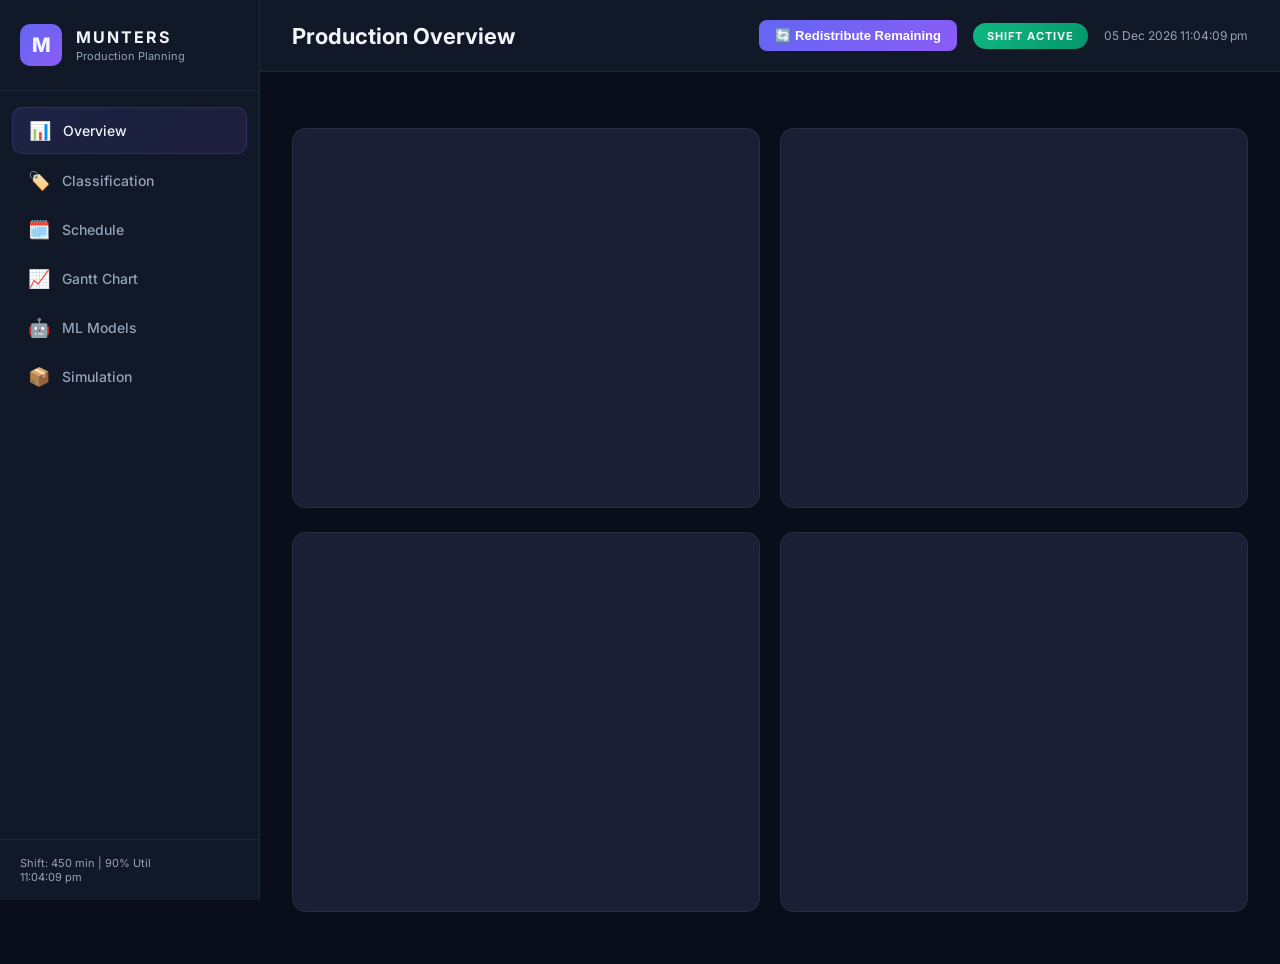
==== templates/dashboard.html @ a46a97f9 "the whole dashboard updated at once" ====
<!DOCTYPE html>
<html lang="en">
<head>
<meta charset="UTF-8">
<meta name="viewport" content="width=device-width, initial-scale=1.0">
<title>Munters Production Planning Dashboard</title>
<script src="https://cdn.plot.ly/plotly-2.27.0.min.js"></script>
<link href="https://fonts.googleapis.com/css2?family=Inter:wght@300;400;500;600;700;800&display=swap" rel="stylesheet">
<link rel="stylesheet" href="/static/css/dashboard.css">
</head>
<body>
<div class="app-container">
  <!-- Sidebar -->
  <nav class="sidebar">
    <div class="sidebar-header">
      <div class="logo">M</div>
      <div><h2>MUNTERS</h2><p class="subtitle">Production Planning</p></div>
    </div>
    <ul class="nav-links">
      <li class="active" data-section="overview"><span class="nav-icon">📊</span> Overview</li>
      <li data-section="classification"><span class="nav-icon">🏷️</span> Classification</li>
      <li data-section="schedule"><span class="nav-icon">🗓️</span> Schedule</li>
      <li data-section="gantt"><span class="nav-icon">📈</span> Gantt Chart</li>
      <li data-section="ml"><span class="nav-icon">🤖</span> ML Models</li>
      <li data-section="simulation"><span class="nav-icon">📦</span> Simulation</li>
    </ul>
    <div class="sidebar-footer"><p>Shift: 450 min | 90% Util</p><p id="current-time"></p></div>
  </nav>

  <!-- Main Content -->
  <main class="main-content">
    <header class="top-bar">
      <h1 id="page-title">Production Overview</h1>
      <div class="header-actions">
        <button id="btn-reschedule" class="action-btn" style="background: linear-gradient(135deg, var(--accent), var(--purple)); color: white; border: none; padding: 8px 16px; border-radius: 8px; font-size: 13px; font-weight: 600; cursor: pointer; transition: transform 0.2s, box-shadow 0.2s; display: flex; align-items: center; gap: 8px;">🔄 Redistribute Remaining</button>
        <span class="badge" id="shift-badge">SHIFT ACTIVE</span>
        <span class="timestamp" id="header-time"></span>
      </div>
    </header>

    <!-- SECTION: Overview -->
    <section id="section-overview" class="section active">
      <div class="kpi-grid" id="kpi-grid"></div>
      <div class="chart-row">
        <div class="chart-card" id="chart-panel-split"></div>
        <div class="chart-card" id="chart-area-dist"></div>
      </div>
      <div class="chart-row">
        <div class="chart-card" id="chart-machine-util"></div>
        <div class="chart-card" id="chart-class-counts"></div>
      </div>
    </section>

    <!-- SECTION: Classification -->
    <section id="section-classification" class="section">
      <div class="card"><h3>📋 Class Distribution Table</h3><div id="class-table-container"></div></div>
    </section>

    <!-- SECTION: Schedule -->
    <section id="section-schedule" class="section">
      <div id="schedule-container"></div>
    </section>

    <!-- SECTION: Gantt -->
    <section id="section-gantt" class="section">
      <div class="card gantt-card">
        <div class="gantt-card-header">
          <h3>📈 Production Gantt Chart</h3>
          <div class="gantt-header-actions">
            <span class="gantt-stat" id="gantt-stat-panels"></span>
            <span class="gantt-stat" id="gantt-stat-classes"></span>
          </div>
        </div>
        <div id="gantt-chart-custom"></div>
      </div>
      <div class="card gantt-controls-card">
        <div class="gantt-controls-header">
          <h3>📋 Class Actions</h3>
          <p class="gantt-controls-subtitle">Mark classes done or download Excel per class</p>
        </div>
        <div id="gantt-class-controls"></div>
      </div>
    </section>

    <!-- SECTION: ML -->
    <section id="section-ml" class="section">
      <div class="card"><h3>🤖 Model Comparison</h3><div id="ml-comparison"></div></div>
      <div class="chart-row">
        <div class="chart-card" id="ml-r2-chart"></div>
        <div class="chart-card" id="ml-error-chart"></div>
      </div>
    </section>

    <!-- SECTION: Simulation -->
    <section id="section-simulation" class="section">
      <div class="card"><h3>📦 Visual Box Simulation — Panel Size Classes</h3><p class="sim-desc">Rectangle size proportional to panel area range</p><div id="box-simulation"></div></div>
    </section>
  </main>
</div>
<script src="/static/js/dashboard.js"></script>
</body>
</html>
---- static/css/dashboard.css ----
:root {
  --bg-primary: #0a0e1a;
  --bg-secondary: #111827;
  --bg-card: #1a1f35;
  --bg-card-hover: #222845;
  --accent: #6366f1;
  --accent-glow: rgba(99,102,241,0.3);
  --green: #10b981;
  --red: #ef4444;
  --orange: #f59e0b;
  --cyan: #06b6d4;
  --purple: #8b5cf6;
  --text: #f1f5f9;
  --text-secondary: #94a3b8;
  --border: rgba(255,255,255,0.06);
  --sidebar-w: 260px;
  --radius: 14px;
}
* { margin:0; padding:0; box-sizing:border-box; }
body { font-family:'Inter',sans-serif; background:var(--bg-primary); color:var(--text); overflow-x:hidden; }
.app-container { display:flex; min-height:100vh; }

/* ── Sidebar ── */
.sidebar { width:var(--sidebar-w); background:var(--bg-secondary); border-right:1px solid var(--border); display:flex; flex-direction:column; position:fixed; top:0; left:0; bottom:0; z-index:100; }
.sidebar-header { padding:24px 20px; display:flex; align-items:center; gap:14px; border-bottom:1px solid var(--border); }
.logo { width:42px; height:42px; background:linear-gradient(135deg,var(--accent),var(--purple)); border-radius:10px; display:flex; align-items:center; justify-content:center; font-weight:800; font-size:20px; }
.sidebar-header h2 { font-size:16px; letter-spacing:2px; }
.subtitle { font-size:11px; color:var(--text-secondary); margin-top:2px; }
.nav-links { list-style:none; padding:16px 12px; flex:1; }
.nav-links li { padding:12px 16px; border-radius:10px; cursor:pointer; display:flex; align-items:center; gap:12px; font-size:14px; font-weight:500; color:var(--text-secondary); transition:all .2s; margin-bottom:4px; }
.nav-links li:hover { background:rgba(99,102,241,0.08); color:var(--text); }
.nav-links li.active { background:linear-gradient(135deg,rgba(99,102,241,0.15),rgba(139,92,246,0.1)); color:var(--text); border:1px solid rgba(99,102,241,0.2); }
.nav-icon { font-size:18px; }
.sidebar-footer { padding:16px 20px; border-top:1px solid var(--border); font-size:11px; color:var(--text-secondary); }

/* ── Main ── */
.main-content { margin-left:var(--sidebar-w); flex:1; padding:0; }
.top-bar { padding:20px 32px; display:flex; justify-content:space-between; align-items:center; border-bottom:1px solid var(--border); background:var(--bg-secondary); position:sticky; top:0; z-index:50; backdrop-filter:blur(12px); }
.top-bar h1 { font-size:22px; font-weight:700; }
.header-actions { display:flex; gap:16px; align-items:center; }
.badge { background:linear-gradient(135deg,var(--green),#059669); padding:6px 14px; border-radius:20px; font-size:11px; font-weight:700; letter-spacing:1px; }
.timestamp { font-size:12px; color:var(--text-secondary); }

/* ── Sections ── */
.section { display:none; padding:28px 32px; animation:fadeIn .4s ease; }
.section.active { display:block; }
@keyframes fadeIn { from{opacity:0;transform:translateY(12px)} to{opacity:1;transform:translateY(0)} }

/* ── KPI Grid ── */
.kpi-grid { display:grid; grid-template-columns:repeat(auto-fit,minmax(200px,1fr)); gap:16px; margin-bottom:28px; }
.kpi-card { background:var(--bg-card); border:1px solid var(--border); border-radius:var(--radius); padding:20px; transition:all .3s; position:relative; overflow:hidden; }
.kpi-card:hover { transform:translateY(-3px); border-color:var(--accent); box-shadow:0 8px 32px var(--accent-glow); }
.kpi-card .kpi-icon { font-size:28px; margin-bottom:8px; }
.kpi-card .kpi-value { font-size:28px; font-weight:800; background:linear-gradient(135deg,var(--accent),var(--cyan)); -webkit-background-clip:text; -webkit-text-fill-color:transparent; }
.kpi-card .kpi-label { font-size:12px; color:var(--text-secondary); margin-top:4px; text-transform:uppercase; letter-spacing:1px; }
.kpi-card::after { content:''; position:absolute; top:0; left:0; right:0; height:3px; background:linear-gradient(90deg,var(--accent),var(--cyan)); opacity:0; transition:opacity .3s; }
.kpi-card:hover::after { opacity:1; }

/* ── Charts ── */
.chart-row { display:grid; grid-template-columns:1fr 1fr; gap:20px; margin-bottom:24px; }
.chart-card { background:var(--bg-card); border:1px solid var(--border); border-radius:var(--radius); padding:20px; min-height:380px; }
.card { background:var(--bg-card); border:1px solid var(--border); border-radius:var(--radius); padding:24px; margin-bottom:24px; }
.card h3 { font-size:16px; font-weight:600; margin-bottom:16px; }

/* ── Table ── */
.data-table { width:100%; border-collapse:collapse; font-size:13px; }
.data-table th { background:rgba(99,102,241,0.1); padding:12px 14px; text-align:left; font-weight:600; font-size:11px; text-transform:uppercase; letter-spacing:1px; color:var(--accent); border-bottom:2px solid var(--accent); }
.data-table td { padding:10px 14px; border-bottom:1px solid var(--border); }
.data-table tr:hover td { background:rgba(99,102,241,0.04); }
.thermal-badge { background:rgba(239,68,68,0.15); color:#f87171; padding:3px 10px; border-radius:12px; font-size:11px; font-weight:600; }
.non-thermal-badge { background:rgba(6,182,212,0.15); color:#22d3ee; padding:3px 10px; border-radius:12px; font-size:11px; font-weight:600; }

/* ── Schedule Cards ── */
.machine-schedule { background:var(--bg-card); border:1px solid var(--border); border-radius:var(--radius); padding:24px; margin-bottom:20px; }
.machine-header { display:flex; justify-content:space-between; align-items:center; margin-bottom:16px; padding-bottom:12px; border-bottom:1px solid var(--border); }
.machine-name { font-size:20px; font-weight:700; display:flex; align-items:center; gap:10px; }
.machine-name .dot { width:12px; height:12px; border-radius:50%; background:var(--green); animation:pulse 2s infinite; }
@keyframes pulse { 0%,100%{opacity:1} 50%{opacity:.4} }
.stat-pills { display:flex; gap:8px; flex-wrap:wrap; }
.stat-pill { padding:5px 12px; border-radius:8px; font-size:11px; font-weight:600; }
.stat-pill.production { background:rgba(16,185,129,0.15); color:var(--green); }
.stat-pill.tool-change { background:rgba(245,158,11,0.15); color:var(--orange); }
.stat-pill.idle { background:rgba(148,163,184,0.15); color:var(--text-secondary); }
.schedule-timeline { display:flex; flex-direction:column; gap:4px; }
.timeline-entry { display:flex; align-items:center; gap:12px; padding:8px 12px; border-radius:8px; font-size:12px; }
.timeline-entry.production { background:rgba(16,185,129,0.06); border-left:3px solid var(--green); }
.timeline-entry.tool_change { background:rgba(245,158,11,0.06); border-left:3px solid var(--orange); }
.timeline-time { font-weight:600; min-width:110px; color:var(--cyan); }
.timeline-class { min-width:180px; font-weight:500; }
.timeline-fg { color:var(--text-secondary); }

.mark-done-btn { background: transparent; border: 1px solid rgba(255,255,255,0.2); color: var(--text-secondary); padding: 4px 10px; border-radius: 6px; font-size: 11px; font-weight:600; cursor: pointer; transition: all 0.2s; margin-left: auto; }
.mark-done-btn:hover { border-color: var(--green); color: var(--green); background: rgba(16,185,129,0.05); }
.mark-done-btn.completed { background: rgba(16,185,129,0.15); border-color: transparent; color: var(--green); pointer-events: none; }

/* ── ML Section ── */
.model-cards { display:grid; grid-template-columns:repeat(3,1fr); gap:16px; }
.model-card { background:var(--bg-secondary); border:1px solid var(--border); border-radius:12px; padding:20px; text-align:center; transition:all .3s; }
.model-card.best { border-color:var(--green); box-shadow:0 0 24px rgba(16,185,129,0.15); }
.model-card h4 { font-size:14px; margin-bottom:12px; }
.model-card .r2-value { font-size:32px; font-weight:800; }
.model-card .metric-row { display:flex; justify-content:space-between; margin-top:8px; font-size:12px; color:var(--text-secondary); }

/* ── Box Simulation ── */
.sim-desc { color:var(--text-secondary); font-size:13px; margin-bottom:20px; }
.box-grid { display:flex; flex-wrap:wrap; gap:20px; align-items:flex-end; justify-content:center; padding:20px; }
.sim-box { border-radius:12px; display:flex; flex-direction:column; align-items:center; justify-content:center; transition:all .3s; cursor:pointer; position:relative; }
.sim-box:hover { transform:scale(1.05); }
.sim-box .box-label { font-weight:700; font-size:14px; }
.sim-box .box-count { font-size:11px; margin-top:4px; opacity:0.8; }
.sim-box .box-range { font-size:9px; margin-top:2px; opacity:0.6; }
.sim-legend { display:flex; gap:24px; justify-content:center; margin-top:24px; }
.legend-item { display:flex; align-items:center; gap:8px; font-size:13px; }
.legend-dot { width:14px; height:14px; border-radius:4px; }

/* ── Scrollbar ── */
::-webkit-scrollbar { width:6px; }
::-webkit-scrollbar-track { background:var(--bg-primary); }
::-webkit-scrollbar-thumb { background:var(--accent); border-radius:3px; }

/* ═══════════════════════════════════════════════════════════
   CUSTOM GANTT CHART
   ═══════════════════════════════════════════════════════════ */
.gantt-card { overflow:visible; }
.gantt-card-header { display:flex; justify-content:space-between; align-items:center; margin-bottom:20px; }
.gantt-card-header h3 { margin-bottom:0; }
.gantt-header-actions { display:flex; gap:10px; }
.gantt-stat { background:rgba(99,102,241,0.1); border:1px solid rgba(99,102,241,0.2); padding:5px 14px; border-radius:20px; font-size:11px; font-weight:600; color:var(--accent); letter-spacing:0.5px; }

/* Gantt Container */
.gantt-container { position:relative; overflow-x:auto; }
.gantt-time-axis { display:flex; position:relative; height:32px; margin-left:90px; margin-bottom:4px; border-bottom:1px solid rgba(255,255,255,0.08); }
.gantt-time-mark { position:absolute; transform:translateX(-50%); font-size:10px; color:var(--text-secondary); font-weight:500; display:flex; flex-direction:column; align-items:center; gap:2px; }
.gantt-time-mark::after { content:''; width:1px; height:6px; background:rgba(255,255,255,0.15); }

/* Gantt Rows */
.gantt-row { display:flex; align-items:stretch; min-height:52px; margin-bottom:6px; }
.gantt-machine-label { width:90px; min-width:90px; display:flex; align-items:center; gap:8px; font-weight:700; font-size:14px; padding-left:8px; }
.gantt-machine-dot { width:10px; height:10px; border-radius:50%; background:var(--green); animation:pulse 2s infinite; flex-shrink:0; }
.gantt-bars-track { flex:1; position:relative; background:rgba(255,255,255,0.02); border-radius:8px; min-height:44px; }

/* Grid lines */
.gantt-gridline { position:absolute; top:0; bottom:0; width:1px; background:rgba(255,255,255,0.04); pointer-events:none; z-index:0; }

/* Gantt Bars */
.gantt-bar { position:absolute; top:4px; bottom:4px; border-radius:6px; display:flex; align-items:center; justify-content:center; cursor:pointer; transition:all 0.3s ease; z-index:2; overflow:hidden; min-width:2px; }
.gantt-bar:hover { transform:scaleY(1.15); z-index:10; box-shadow:0 4px 20px rgba(0,0,0,0.4); }
.gantt-bar .bar-text { font-size:9px; font-weight:600; color:white; white-space:nowrap; overflow:hidden; text-overflow:ellipsis; padding:0 4px; text-shadow:0 1px 2px rgba(0,0,0,0.5); }
.gantt-bar.type-production { border:1px solid rgba(255,255,255,0.15); }
.gantt-bar.type-tool_change { background:repeating-linear-gradient(-45deg, rgba(245,158,11,0.3), rgba(245,158,11,0.3) 3px, rgba(245,158,11,0.15) 3px, rgba(245,158,11,0.15) 6px) !important; border:1px dashed rgba(245,158,11,0.6); }
.gantt-bar.status-completed { opacity:0.35; filter:grayscale(0.5); }
.gantt-bar.status-completed::after { content:'✓'; position:absolute; right:3px; top:50%; transform:translateY(-50%); font-size:11px; color:var(--green); font-weight:800; }

/* Gantt Tooltip */
.gantt-tooltip { position:fixed; background:var(--bg-secondary); border:1px solid var(--border); border-radius:10px; padding:12px 16px; font-size:12px; color:var(--text); pointer-events:none; z-index:1000; box-shadow:0 8px 32px rgba(0,0,0,0.5); backdrop-filter:blur(12px); max-width:280px; opacity:0; transition:opacity 0.15s; }
.gantt-tooltip.visible { opacity:1; }
.gantt-tooltip .tt-title { font-weight:700; font-size:13px; margin-bottom:6px; display:flex; align-items:center; gap:6px; }
.gantt-tooltip .tt-row { display:flex; justify-content:space-between; gap:16px; margin-top:3px; color:var(--text-secondary); }
.gantt-tooltip .tt-row span:last-child { font-weight:600; color:var(--text); }
.gantt-tooltip .tt-dot { width:10px; height:10px; border-radius:3px; flex-shrink:0; }

/* ═══════════════════════════════════════════════════════════
   GANTT CLASS CONTROLS
   ═══════════════════════════════════════════════════════════ */
.gantt-controls-card { margin-top:0; }
.gantt-controls-header { margin-bottom:16px; }
.gantt-controls-header h3 { margin-bottom:4px; }
.gantt-controls-subtitle { font-size:12px; color:var(--text-secondary); }

.class-controls-grid { display:grid; grid-template-columns:repeat(auto-fill, minmax(340px, 1fr)); gap:10px; }

.class-control-item { display:flex; align-items:center; gap:12px; padding:12px 16px; border-radius:10px; background:var(--bg-secondary); border:1px solid var(--border); transition:all 0.3s ease; }
.class-control-item:hover { border-color:rgba(99,102,241,0.3); background:rgba(99,102,241,0.04); }
.class-control-item.completed { opacity:0.5; border-color:rgba(16,185,129,0.3); }
.class-control-item.completed .cci-name { text-decoration:line-through; }

.cci-color { width:14px; height:14px; border-radius:4px; flex-shrink:0; box-shadow:0 0 8px rgba(0,0,0,0.3); }
.cci-info { flex:1; min-width:0; }
.cci-name { font-size:12px; font-weight:600; white-space:nowrap; overflow:hidden; text-overflow:ellipsis; }
.cci-meta { font-size:10px; color:var(--text-secondary); margin-top:2px; display:flex; gap:8px; }
.cci-badge { padding:2px 8px; border-radius:10px; font-size:9px; font-weight:700; letter-spacing:0.5px; }
.cci-badge.thermal { background:rgba(239,68,68,0.15); color:#f87171; }
.cci-badge.non-thermal { background:rgba(6,182,212,0.15); color:#22d3ee; }

.cci-actions { display:flex; gap:6px; flex-shrink:0; }

.btn-class-done { background:transparent; border:1px solid rgba(16,185,129,0.3); color:var(--green); padding:6px 12px; border-radius:8px; font-size:11px; font-weight:600; cursor:pointer; transition:all 0.2s; display:flex; align-items:center; gap:4px; }
.btn-class-done:hover { background:rgba(16,185,129,0.1); border-color:var(--green); transform:translateY(-1px); }
.btn-class-done.done { background:rgba(16,185,129,0.2); border-color:transparent; pointer-events:none; }
.btn-class-done.loading { opacity:0.6; pointer-events:none; }

.btn-class-excel { background:transparent; border:1px solid rgba(99,102,241,0.3); color:var(--accent); padding:6px 12px; border-radius:8px; font-size:11px; font-weight:600; cursor:pointer; transition:all 0.2s; display:flex; align-items:center; gap:4px; }
.btn-class-excel:hover { background:rgba(99,102,241,0.1); border-color:var(--accent); transform:translateY(-1px); }

/* Status notification toast */
.gantt-toast { position:fixed; bottom:30px; right:30px; background:linear-gradient(135deg, #10b981, #059669); color:white; padding:14px 24px; border-radius:12px; font-size:13px; font-weight:600; z-index:2000; transform:translateY(100px); opacity:0; transition:all 0.4s cubic-bezier(0.34, 1.56, 0.64, 1); box-shadow:0 8px 32px rgba(16,185,129,0.3); }
.gantt-toast.show { transform:translateY(0); opacity:1; }
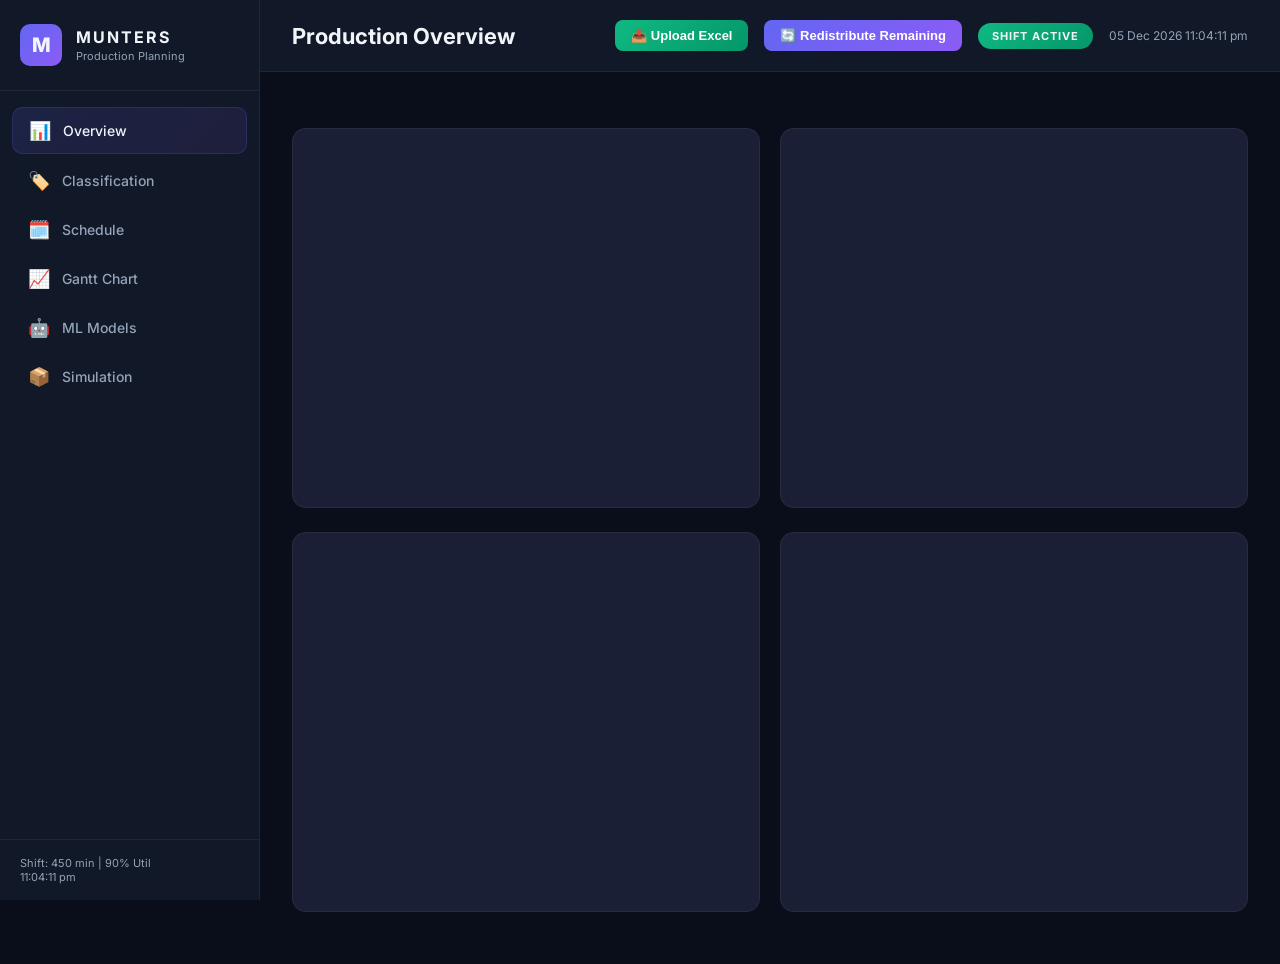
==== commit 7a591eab: "Fix Vercel size limit and add dynamic Excel upload" ====
--- a/templates/dashboard.html
+++ b/templates/dashboard.html
@@ -32,6 +32,8 @@
     <header class="top-bar">
       <h1 id="page-title">Production Overview</h1>
       <div class="header-actions">
+        <input type="file" id="file-upload" accept=".xlsx, .xls" style="display: none;" />
+        <button id="btn-upload" class="action-btn" style="background: linear-gradient(135deg, #10b981, #059669); color: white; border: none; padding: 8px 16px; border-radius: 8px; font-size: 13px; font-weight: 600; cursor: pointer; transition: transform 0.2s, box-shadow 0.2s; display: flex; align-items: center; gap: 8px;">📤 Upload Excel</button>
         <button id="btn-reschedule" class="action-btn" style="background: linear-gradient(135deg, var(--accent), var(--purple)); color: white; border: none; padding: 8px 16px; border-radius: 8px; font-size: 13px; font-weight: 600; cursor: pointer; transition: transform 0.2s, box-shadow 0.2s; display: flex; align-items: center; gap: 8px;">🔄 Redistribute Remaining</button>
         <span class="badge" id="shift-badge">SHIFT ACTIVE</span>
         <span class="timestamp" id="header-time"></span>
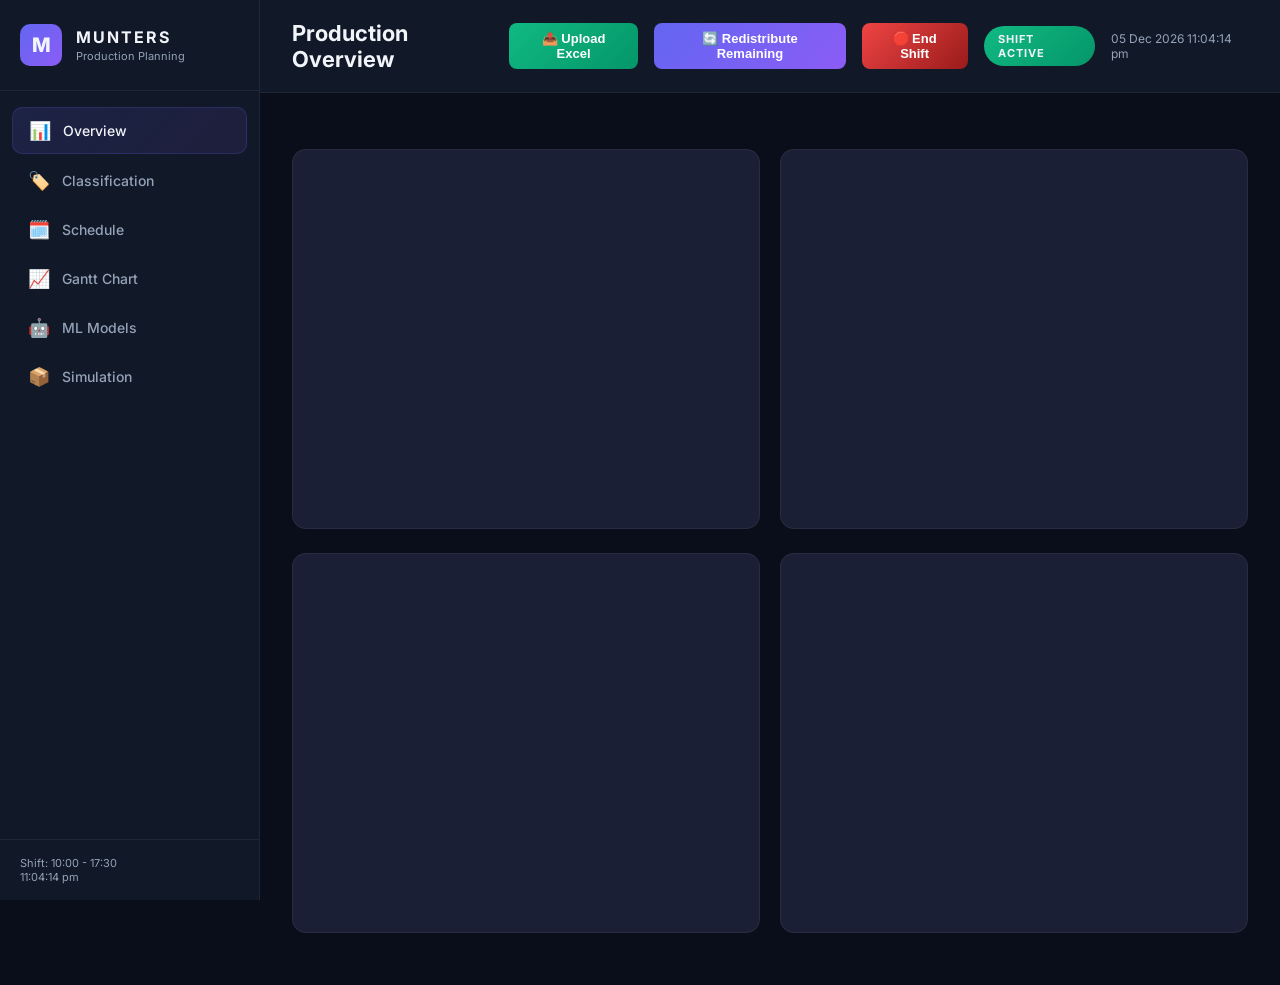
==== commit 4051ea19: "Implement Phase 2: Shift logic, Reschedule, Backlog, and Next Day Plan" ====
--- a/templates/dashboard.html
+++ b/templates/dashboard.html
@@ -24,7 +24,7 @@
       <li data-section="ml"><span class="nav-icon">🤖</span> ML Models</li>
       <li data-section="simulation"><span class="nav-icon">📦</span> Simulation</li>
     </ul>
-    <div class="sidebar-footer"><p>Shift: 450 min | 90% Util</p><p id="current-time"></p></div>
+    <div class="sidebar-footer"><p>Shift: 10:00 - 17:30</p><p id="current-time"></p></div>
   </nav>
 
   <!-- Main Content -->
@@ -35,6 +35,7 @@
         <input type="file" id="file-upload" accept=".xlsx, .xls" style="display: none;" />
         <button id="btn-upload" class="action-btn" style="background: linear-gradient(135deg, #10b981, #059669); color: white; border: none; padding: 8px 16px; border-radius: 8px; font-size: 13px; font-weight: 600; cursor: pointer; transition: transform 0.2s, box-shadow 0.2s; display: flex; align-items: center; gap: 8px;">📤 Upload Excel</button>
         <button id="btn-reschedule" class="action-btn" style="background: linear-gradient(135deg, var(--accent), var(--purple)); color: white; border: none; padding: 8px 16px; border-radius: 8px; font-size: 13px; font-weight: 600; cursor: pointer; transition: transform 0.2s, box-shadow 0.2s; display: flex; align-items: center; gap: 8px;">🔄 Redistribute Remaining</button>
+        <button id="btn-end-shift" class="action-btn" style="background: linear-gradient(135deg, var(--red), #991b1b); color: white; border: none; padding: 8px 16px; border-radius: 8px; font-size: 13px; font-weight: 600; cursor: pointer; transition: transform 0.2s, box-shadow 0.2s; display: flex; align-items: center; gap: 8px;">🛑 End Shift</button>
         <span class="badge" id="shift-badge">SHIFT ACTIVE</span>
         <span class="timestamp" id="header-time"></span>
       </div>
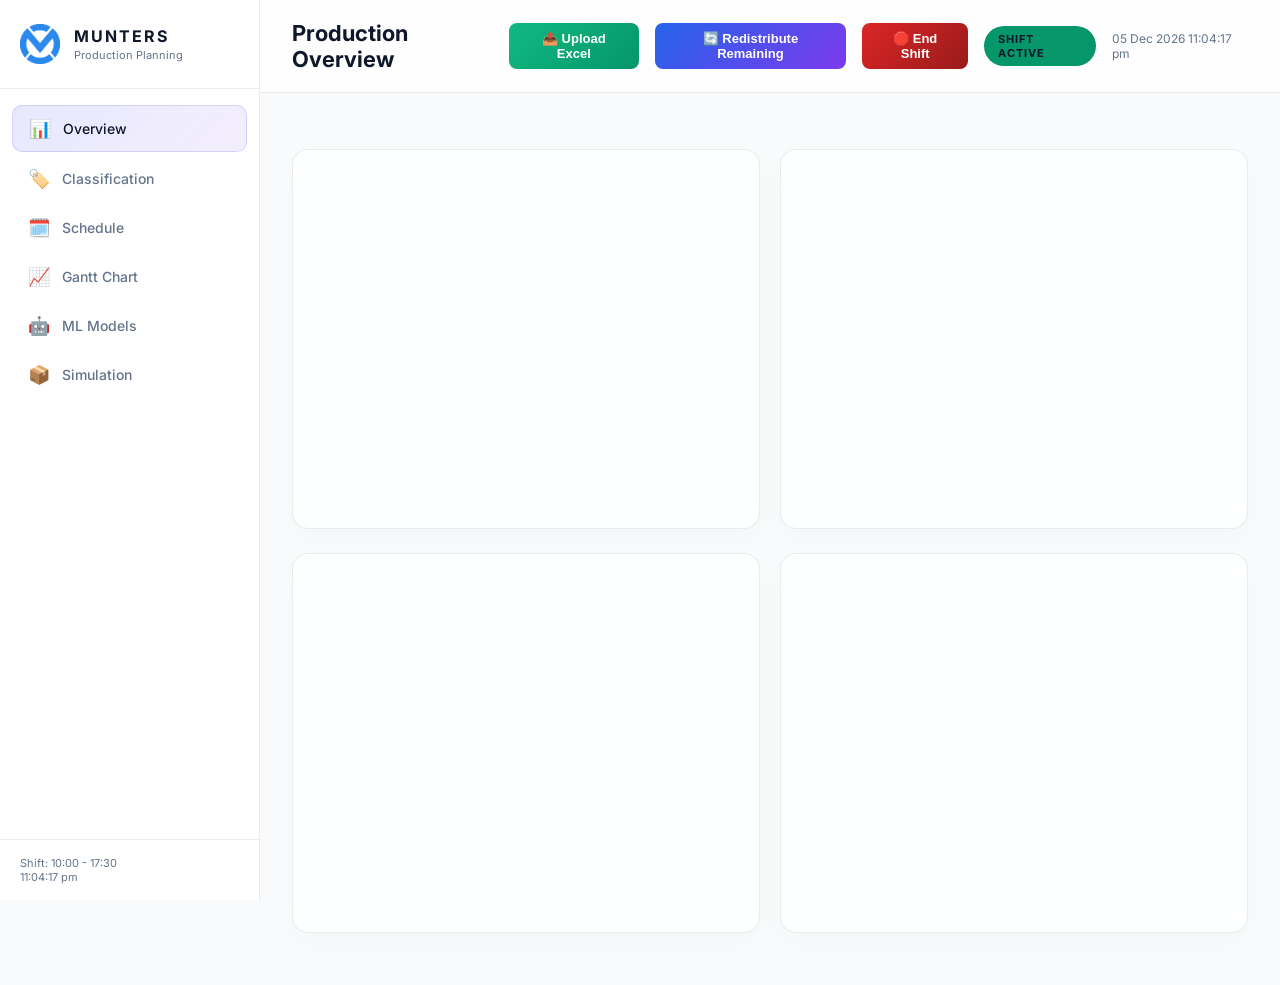
==== commit d9d3dd6c: "Dashboard update: Marked class Thermal_XXL_Long as done" ====
--- a/templates/dashboard.html
+++ b/templates/dashboard.html
@@ -5,6 +5,7 @@
 <meta name="viewport" content="width=device-width, initial-scale=1.0">
 <title>Munters Production Planning Dashboard</title>
 <script src="https://cdn.plot.ly/plotly-2.27.0.min.js"></script>
+<script src="https://cdnjs.cloudflare.com/ajax/libs/gsap/3.12.2/gsap.min.js"></script>
 <link href="https://fonts.googleapis.com/css2?family=Inter:wght@300;400;500;600;700;800&display=swap" rel="stylesheet">
 <link rel="stylesheet" href="/static/css/dashboard.css">
 </head>
@@ -13,7 +14,7 @@
   <!-- Sidebar -->
   <nav class="sidebar">
     <div class="sidebar-header">
-      <div class="logo">M</div>
+      <img src="/static/images/logo.png" alt="Munters Logo" class="logo-img">
       <div><h2>MUNTERS</h2><p class="subtitle">Production Planning</p></div>
     </div>
     <ul class="nav-links">
--- a/static/css/dashboard.css
+++ b/static/css/dashboard.css
@@ -1,20 +1,20 @@
 :root {
-  --bg-primary: #0a0e1a;
-  --bg-secondary: #111827;
-  --bg-card: #1a1f35;
-  --bg-card-hover: #222845;
-  --accent: #6366f1;
-  --accent-glow: rgba(99,102,241,0.3);
-  --green: #10b981;
-  --red: #ef4444;
-  --orange: #f59e0b;
-  --cyan: #06b6d4;
-  --purple: #8b5cf6;
-  --text: #f1f5f9;
-  --text-secondary: #94a3b8;
-  --border: rgba(255,255,255,0.06);
+  --bg-primary: #f8fafc;
+  --bg-secondary: #ffffff;
+  --bg-card: rgba(255, 255, 255, 0.85);
+  --bg-card-hover: rgba(255, 255, 255, 1);
+  --accent: #2563eb;
+  --accent-glow: rgba(37, 99, 235, 0.15);
+  --green: #059669;
+  --red: #dc2626;
+  --orange: #d97706;
+  --cyan: #0891b2;
+  --purple: #7c3aed;
+  --text: #0f172a;
+  --text-secondary: #64748b;
+  --border: rgba(0, 0, 0, 0.08);
   --sidebar-w: 260px;
-  --radius: 14px;
+  --radius: 16px;
 }
 * { margin:0; padding:0; box-sizing:border-box; }
 body { font-family:'Inter',sans-serif; background:var(--bg-primary); color:var(--text); overflow-x:hidden; }
@@ -23,7 +23,7 @@
 /* ── Sidebar ── */
 .sidebar { width:var(--sidebar-w); background:var(--bg-secondary); border-right:1px solid var(--border); display:flex; flex-direction:column; position:fixed; top:0; left:0; bottom:0; z-index:100; }
 .sidebar-header { padding:24px 20px; display:flex; align-items:center; gap:14px; border-bottom:1px solid var(--border); }
-.logo { width:42px; height:42px; background:linear-gradient(135deg,var(--accent),var(--purple)); border-radius:10px; display:flex; align-items:center; justify-content:center; font-weight:800; font-size:20px; }
+.logo-img { height:40px; border-radius:8px; object-fit:contain; }
 .sidebar-header h2 { font-size:16px; letter-spacing:2px; }
 .subtitle { font-size:11px; color:var(--text-secondary); margin-top:2px; }
 .nav-links { list-style:none; padding:16px 12px; flex:1; }
@@ -35,7 +35,7 @@
 
 /* ── Main ── */
 .main-content { margin-left:var(--sidebar-w); flex:1; padding:0; }
-.top-bar { padding:20px 32px; display:flex; justify-content:space-between; align-items:center; border-bottom:1px solid var(--border); background:var(--bg-secondary); position:sticky; top:0; z-index:50; backdrop-filter:blur(12px); }
+.top-bar { padding:20px 32px; display:flex; justify-content:space-between; align-items:center; border-bottom:1px solid var(--border); background:rgba(255, 255, 255, 0.8); position:sticky; top:0; z-index:50; backdrop-filter:blur(16px); -webkit-backdrop-filter:blur(16px); }
 .top-bar h1 { font-size:22px; font-weight:700; }
 .header-actions { display:flex; gap:16px; align-items:center; }
 .badge { background:linear-gradient(135deg,var(--green),#059669); padding:6px 14px; border-radius:20px; font-size:11px; font-weight:700; letter-spacing:1px; }
@@ -48,8 +48,8 @@
 
 /* ── KPI Grid ── */
 .kpi-grid { display:grid; grid-template-columns:repeat(auto-fit,minmax(200px,1fr)); gap:16px; margin-bottom:28px; }
-.kpi-card { background:var(--bg-card); border:1px solid var(--border); border-radius:var(--radius); padding:20px; transition:all .3s; position:relative; overflow:hidden; }
-.kpi-card:hover { transform:translateY(-3px); border-color:var(--accent); box-shadow:0 8px 32px var(--accent-glow); }
+.kpi-card { background:var(--bg-card); border:1px solid var(--border); border-radius:var(--radius); padding:20px; transition:all .4s cubic-bezier(0.4, 0, 0.2, 1); position:relative; overflow:hidden; backdrop-filter:blur(16px); -webkit-backdrop-filter:blur(16px); box-shadow:0 10px 30px rgba(0,0,0,0.02); }
+.kpi-card:hover { transform:translateY(-4px); background:var(--bg-card-hover); border-color:var(--accent); box-shadow:0 12px 40px var(--accent-glow); }
 .kpi-card .kpi-icon { font-size:28px; margin-bottom:8px; }
 .kpi-card .kpi-value { font-size:28px; font-weight:800; background:linear-gradient(135deg,var(--accent),var(--cyan)); -webkit-background-clip:text; -webkit-text-fill-color:transparent; }
 .kpi-card .kpi-label { font-size:12px; color:var(--text-secondary); margin-top:4px; text-transform:uppercase; letter-spacing:1px; }
@@ -58,8 +58,8 @@
 
 /* ── Charts ── */
 .chart-row { display:grid; grid-template-columns:1fr 1fr; gap:20px; margin-bottom:24px; }
-.chart-card { background:var(--bg-card); border:1px solid var(--border); border-radius:var(--radius); padding:20px; min-height:380px; }
-.card { background:var(--bg-card); border:1px solid var(--border); border-radius:var(--radius); padding:24px; margin-bottom:24px; }
+.chart-card { background:var(--bg-card); border:1px solid var(--border); border-radius:var(--radius); padding:20px; min-height:380px; backdrop-filter:blur(16px); -webkit-backdrop-filter:blur(16px); box-shadow:0 10px 30px rgba(0,0,0,0.02); }
+.card { background:var(--bg-card); border:1px solid var(--border); border-radius:var(--radius); padding:24px; margin-bottom:24px; backdrop-filter:blur(16px); -webkit-backdrop-filter:blur(16px); box-shadow:0 10px 30px rgba(0,0,0,0.02); }
 .card h3 { font-size:16px; font-weight:600; margin-bottom:16px; }
 
 /* ── Table ── */
@@ -71,7 +71,7 @@
 .non-thermal-badge { background:rgba(6,182,212,0.15); color:#22d3ee; padding:3px 10px; border-radius:12px; font-size:11px; font-weight:600; }
 
 /* ── Schedule Cards ── */
-.machine-schedule { background:var(--bg-card); border:1px solid var(--border); border-radius:var(--radius); padding:24px; margin-bottom:20px; }
+.machine-schedule { background:var(--bg-card); border:1px solid var(--border); border-radius:var(--radius); padding:24px; margin-bottom:20px; backdrop-filter:blur(16px); -webkit-backdrop-filter:blur(16px); box-shadow:0 10px 30px rgba(0,0,0,0.02); }
 .machine-header { display:flex; justify-content:space-between; align-items:center; margin-bottom:16px; padding-bottom:12px; border-bottom:1px solid var(--border); }
 .machine-name { font-size:20px; font-weight:700; display:flex; align-items:center; gap:10px; }
 .machine-name .dot { width:12px; height:12px; border-radius:50%; background:var(--green); animation:pulse 2s infinite; }
@@ -89,7 +89,7 @@
 .timeline-class { min-width:180px; font-weight:500; }
 .timeline-fg { color:var(--text-secondary); }
 
-.mark-done-btn { background: transparent; border: 1px solid rgba(255,255,255,0.2); color: var(--text-secondary); padding: 4px 10px; border-radius: 6px; font-size: 11px; font-weight:600; cursor: pointer; transition: all 0.2s; margin-left: auto; }
+.mark-done-btn { background: transparent; border: 1px solid rgba(0,0,0,0.1); color: var(--text-secondary); padding: 4px 10px; border-radius: 6px; font-size: 11px; font-weight:600; cursor: pointer; transition: all 0.2s; margin-left: auto; }
 .mark-done-btn:hover { border-color: var(--green); color: var(--green); background: rgba(16,185,129,0.05); }
 .mark-done-btn.completed { background: rgba(16,185,129,0.15); border-color: transparent; color: var(--green); pointer-events: none; }
 
@@ -129,30 +129,30 @@
 
 /* Gantt Container */
 .gantt-container { position:relative; overflow-x:auto; }
-.gantt-time-axis { display:flex; position:relative; height:32px; margin-left:90px; margin-bottom:4px; border-bottom:1px solid rgba(255,255,255,0.08); }
+.gantt-time-axis { display:flex; position:relative; height:32px; margin-left:90px; margin-bottom:4px; border-bottom:1px solid rgba(0,0,0,0.08); }
 .gantt-time-mark { position:absolute; transform:translateX(-50%); font-size:10px; color:var(--text-secondary); font-weight:500; display:flex; flex-direction:column; align-items:center; gap:2px; }
-.gantt-time-mark::after { content:''; width:1px; height:6px; background:rgba(255,255,255,0.15); }
+.gantt-time-mark::after { content:''; width:1px; height:6px; background:rgba(0,0,0,0.15); }
 
 /* Gantt Rows */
 .gantt-row { display:flex; align-items:stretch; min-height:52px; margin-bottom:6px; }
 .gantt-machine-label { width:90px; min-width:90px; display:flex; align-items:center; gap:8px; font-weight:700; font-size:14px; padding-left:8px; }
 .gantt-machine-dot { width:10px; height:10px; border-radius:50%; background:var(--green); animation:pulse 2s infinite; flex-shrink:0; }
-.gantt-bars-track { flex:1; position:relative; background:rgba(255,255,255,0.02); border-radius:8px; min-height:44px; }
+.gantt-bars-track { flex:1; position:relative; background:rgba(0,0,0,0.02); border-radius:8px; min-height:44px; }
 
 /* Grid lines */
-.gantt-gridline { position:absolute; top:0; bottom:0; width:1px; background:rgba(255,255,255,0.04); pointer-events:none; z-index:0; }
+.gantt-gridline { position:absolute; top:0; bottom:0; width:1px; background:rgba(0,0,0,0.04); pointer-events:none; z-index:0; }
 
 /* Gantt Bars */
 .gantt-bar { position:absolute; top:4px; bottom:4px; border-radius:6px; display:flex; align-items:center; justify-content:center; cursor:pointer; transition:all 0.3s ease; z-index:2; overflow:hidden; min-width:2px; }
 .gantt-bar:hover { transform:scaleY(1.15); z-index:10; box-shadow:0 4px 20px rgba(0,0,0,0.4); }
 .gantt-bar .bar-text { font-size:9px; font-weight:600; color:white; white-space:nowrap; overflow:hidden; text-overflow:ellipsis; padding:0 4px; text-shadow:0 1px 2px rgba(0,0,0,0.5); }
-.gantt-bar.type-production { border:1px solid rgba(255,255,255,0.15); }
+.gantt-bar.type-production { border:1px solid rgba(0,0,0,0.05); }
 .gantt-bar.type-tool_change { background:repeating-linear-gradient(-45deg, rgba(245,158,11,0.3), rgba(245,158,11,0.3) 3px, rgba(245,158,11,0.15) 3px, rgba(245,158,11,0.15) 6px) !important; border:1px dashed rgba(245,158,11,0.6); }
 .gantt-bar.status-completed { opacity:0.35; filter:grayscale(0.5); }
 .gantt-bar.status-completed::after { content:'✓'; position:absolute; right:3px; top:50%; transform:translateY(-50%); font-size:11px; color:var(--green); font-weight:800; }
 
 /* Gantt Tooltip */
-.gantt-tooltip { position:fixed; background:var(--bg-secondary); border:1px solid var(--border); border-radius:10px; padding:12px 16px; font-size:12px; color:var(--text); pointer-events:none; z-index:1000; box-shadow:0 8px 32px rgba(0,0,0,0.5); backdrop-filter:blur(12px); max-width:280px; opacity:0; transition:opacity 0.15s; }
+.gantt-tooltip { position:fixed; background:rgba(255,255,255,0.9); border:1px solid var(--border); border-radius:10px; padding:12px 16px; font-size:12px; color:var(--text); pointer-events:none; z-index:1000; box-shadow:0 8px 32px rgba(0,0,0,0.1); backdrop-filter:blur(12px); -webkit-backdrop-filter:blur(12px); max-width:280px; opacity:0; transition:opacity 0.15s; }
 .gantt-tooltip.visible { opacity:1; }
 .gantt-tooltip .tt-title { font-weight:700; font-size:13px; margin-bottom:6px; display:flex; align-items:center; gap:6px; }
 .gantt-tooltip .tt-row { display:flex; justify-content:space-between; gap:16px; margin-top:3px; color:var(--text-secondary); }
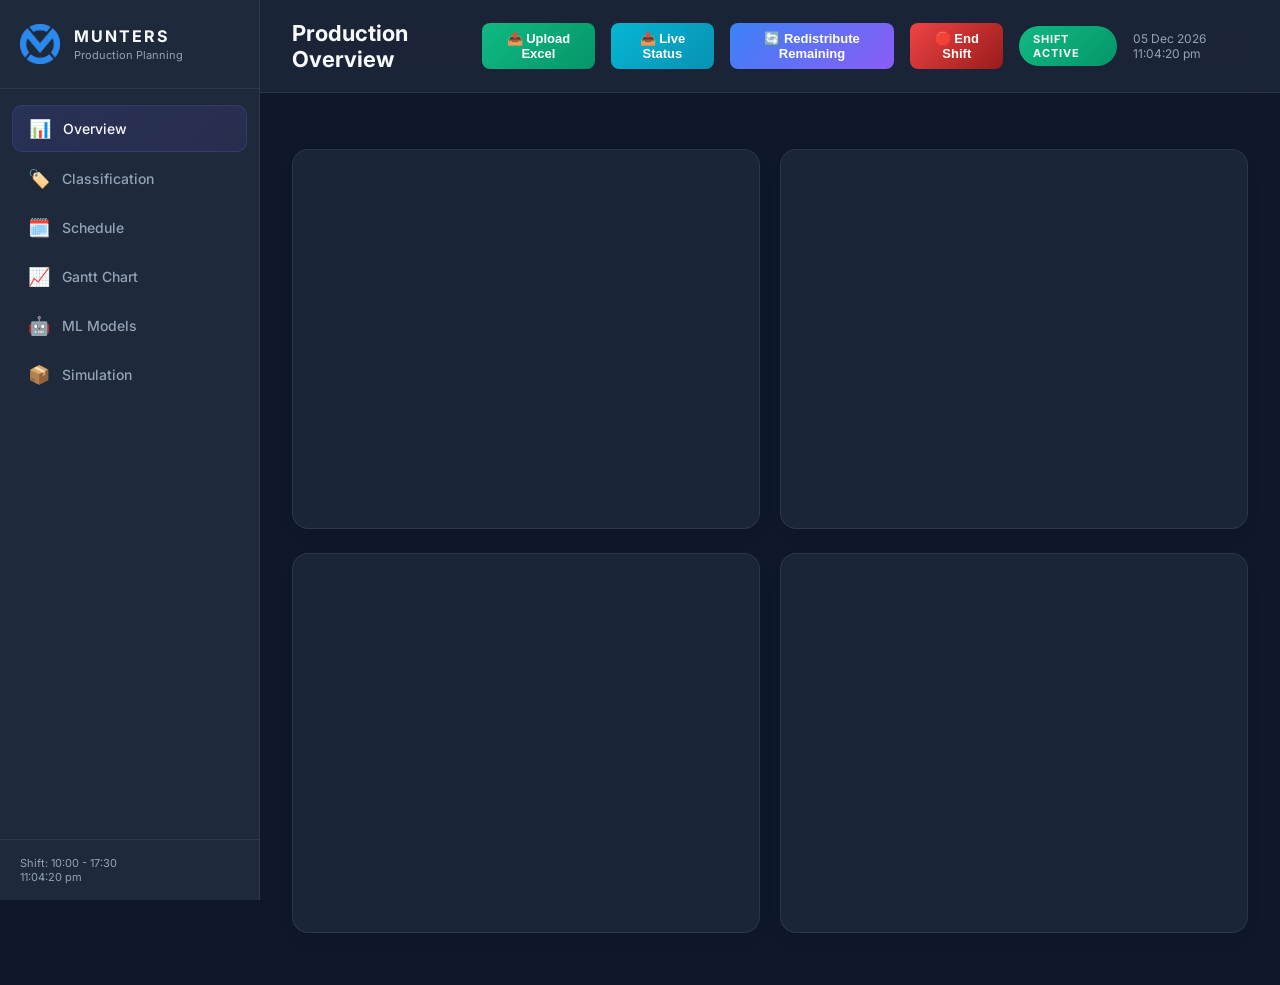
==== commit da84c7eb: "Dashboard update: Marked class Thermal_XXL_Long as done" ====
--- a/templates/dashboard.html
+++ b/templates/dashboard.html
@@ -35,6 +35,7 @@
       <div class="header-actions">
         <input type="file" id="file-upload" accept=".xlsx, .xls" style="display: none;" />
         <button id="btn-upload" class="action-btn" style="background: linear-gradient(135deg, #10b981, #059669); color: white; border: none; padding: 8px 16px; border-radius: 8px; font-size: 13px; font-weight: 600; cursor: pointer; transition: transform 0.2s, box-shadow 0.2s; display: flex; align-items: center; gap: 8px;">📤 Upload Excel</button>
+        <button id="btn-download-live" class="action-btn" style="background: linear-gradient(135deg, var(--cyan), #0891b2); color: white; border: none; padding: 8px 16px; border-radius: 8px; font-size: 13px; font-weight: 600; cursor: pointer; transition: transform 0.2s, box-shadow 0.2s; display: flex; align-items: center; gap: 8px;">📥 Live Status</button>
         <button id="btn-reschedule" class="action-btn" style="background: linear-gradient(135deg, var(--accent), var(--purple)); color: white; border: none; padding: 8px 16px; border-radius: 8px; font-size: 13px; font-weight: 600; cursor: pointer; transition: transform 0.2s, box-shadow 0.2s; display: flex; align-items: center; gap: 8px;">🔄 Redistribute Remaining</button>
         <button id="btn-end-shift" class="action-btn" style="background: linear-gradient(135deg, var(--red), #991b1b); color: white; border: none; padding: 8px 16px; border-radius: 8px; font-size: 13px; font-weight: 600; cursor: pointer; transition: transform 0.2s, box-shadow 0.2s; display: flex; align-items: center; gap: 8px;">🛑 End Shift</button>
         <span class="badge" id="shift-badge">SHIFT ACTIVE</span>
--- a/static/css/dashboard.css
+++ b/static/css/dashboard.css
@@ -1,23 +1,25 @@
 :root {
-  --bg-primary: #f8fafc;
-  --bg-secondary: #ffffff;
-  --bg-card: rgba(255, 255, 255, 0.85);
-  --bg-card-hover: rgba(255, 255, 255, 1);
-  --accent: #2563eb;
-  --accent-glow: rgba(37, 99, 235, 0.15);
-  --green: #059669;
-  --red: #dc2626;
-  --orange: #d97706;
-  --cyan: #0891b2;
-  --purple: #7c3aed;
-  --text: #0f172a;
-  --text-secondary: #64748b;
-  --border: rgba(0, 0, 0, 0.08);
+  --bg-primary: #0f172a;
+  --bg-secondary: #1e293b;
+  --bg-card: rgba(30, 41, 59, 0.85);
+  --bg-card-hover: rgba(30, 41, 59, 1);
+  --accent: #3b82f6;
+  --accent-glow: rgba(59, 130, 246, 0.15);
+  --green: #10b981;
+  --red: #ef4444;
+  --orange: #f59e0b;
+  --cyan: #06b6d4;
+  --purple: #8b5cf6;
+  --text: #f8fafc;
+  --text-secondary: #94a3b8;
+  --border: rgba(255, 255, 255, 0.08);
   --sidebar-w: 260px;
   --radius: 16px;
 }
 * { margin:0; padding:0; box-sizing:border-box; }
 body { font-family:'Inter',sans-serif; background:var(--bg-primary); color:var(--text); overflow-x:hidden; }
+/* General Text Wrapping for Dashboard Elements */
+.card, .kpi-card, .chart-card, .sim-box, .timeline-entry { word-wrap: break-word; overflow-wrap: break-word; }
 .app-container { display:flex; min-height:100vh; }
 
 /* ── Sidebar ── */
@@ -35,26 +37,23 @@
 
 /* ── Main ── */
 .main-content { margin-left:var(--sidebar-w); flex:1; padding:0; }
-.top-bar { padding:20px 32px; display:flex; justify-content:space-between; align-items:center; border-bottom:1px solid var(--border); background:rgba(255, 255, 255, 0.8); position:sticky; top:0; z-index:50; backdrop-filter:blur(16px); -webkit-backdrop-filter:blur(16px); }
+.top-bar { padding:20px 32px; display:flex; justify-content:space-between; align-items:center; border-bottom:1px solid var(--border); background:rgba(30, 41, 59, 0.8); position:sticky; top:0; z-index:50; backdrop-filter:blur(16px); -webkit-backdrop-filter:blur(16px); }
 .top-bar h1 { font-size:22px; font-weight:700; }
 .header-actions { display:flex; gap:16px; align-items:center; }
 .badge { background:linear-gradient(135deg,var(--green),#059669); padding:6px 14px; border-radius:20px; font-size:11px; font-weight:700; letter-spacing:1px; }
 .timestamp { font-size:12px; color:var(--text-secondary); }
 
 /* ── Sections ── */
-.section { display:none; padding:28px 32px; animation:fadeIn .4s ease; }
+.section { display:none; padding:28px 32px; border-radius: 12px; transition: background 0.3s, box-shadow 0.3s; }
 .section.active { display:block; }
-@keyframes fadeIn { from{opacity:0;transform:translateY(12px)} to{opacity:1;transform:translateY(0)} }
+.section:hover { background: rgba(255, 255, 255, 0.03); box-shadow: 0 8px 32px rgba(255, 255, 255, 0.05) inset, 0 4px 20px rgba(0,0,0,0.2); }
 
 /* ── KPI Grid ── */
 .kpi-grid { display:grid; grid-template-columns:repeat(auto-fit,minmax(200px,1fr)); gap:16px; margin-bottom:28px; }
-.kpi-card { background:var(--bg-card); border:1px solid var(--border); border-radius:var(--radius); padding:20px; transition:all .4s cubic-bezier(0.4, 0, 0.2, 1); position:relative; overflow:hidden; backdrop-filter:blur(16px); -webkit-backdrop-filter:blur(16px); box-shadow:0 10px 30px rgba(0,0,0,0.02); }
-.kpi-card:hover { transform:translateY(-4px); background:var(--bg-card-hover); border-color:var(--accent); box-shadow:0 12px 40px var(--accent-glow); }
+.kpi-card { background:var(--bg-card); border:1px solid var(--border); border-radius:var(--radius); padding:20px; position:relative; overflow:hidden; backdrop-filter:blur(16px); -webkit-backdrop-filter:blur(16px); box-shadow:0 10px 30px rgba(0,0,0,0.02); }
 .kpi-card .kpi-icon { font-size:28px; margin-bottom:8px; }
 .kpi-card .kpi-value { font-size:28px; font-weight:800; background:linear-gradient(135deg,var(--accent),var(--cyan)); -webkit-background-clip:text; -webkit-text-fill-color:transparent; }
-.kpi-card .kpi-label { font-size:12px; color:var(--text-secondary); margin-top:4px; text-transform:uppercase; letter-spacing:1px; }
-.kpi-card::after { content:''; position:absolute; top:0; left:0; right:0; height:3px; background:linear-gradient(90deg,var(--accent),var(--cyan)); opacity:0; transition:opacity .3s; }
-.kpi-card:hover::after { opacity:1; }
+.kpi-card .kpi-label { font-size:12px; color:var(--text-secondary); margin-top:4px; text-transform:uppercase; letter-spacing:1px; white-space: normal; }
 
 /* ── Charts ── */
 .chart-row { display:grid; grid-template-columns:1fr 1fr; gap:20px; margin-bottom:24px; }
@@ -104,11 +103,10 @@
 /* ── Box Simulation ── */
 .sim-desc { color:var(--text-secondary); font-size:13px; margin-bottom:20px; }
 .box-grid { display:flex; flex-wrap:wrap; gap:20px; align-items:flex-end; justify-content:center; padding:20px; }
-.sim-box { border-radius:12px; display:flex; flex-direction:column; align-items:center; justify-content:center; transition:all .3s; cursor:pointer; position:relative; }
-.sim-box:hover { transform:scale(1.05); }
-.sim-box .box-label { font-weight:700; font-size:14px; }
-.sim-box .box-count { font-size:11px; margin-top:4px; opacity:0.8; }
-.sim-box .box-range { font-size:9px; margin-top:2px; opacity:0.6; }
+.sim-box { border-radius:12px; display:flex; flex-direction:column; align-items:center; justify-content:center; position:relative; text-align: center; padding: 5px; }
+.sim-box .box-label { font-weight:700; font-size:14px; white-space: normal; }
+.sim-box .box-count { font-size:11px; margin-top:4px; opacity:0.8; white-space: normal; }
+.sim-box .box-range { font-size:9px; margin-top:2px; opacity:0.6; white-space: normal; }
 .sim-legend { display:flex; gap:24px; justify-content:center; margin-top:24px; }
 .legend-item { display:flex; align-items:center; gap:8px; font-size:13px; }
 .legend-dot { width:14px; height:14px; border-radius:4px; }
@@ -152,7 +150,7 @@
 .gantt-bar.status-completed::after { content:'✓'; position:absolute; right:3px; top:50%; transform:translateY(-50%); font-size:11px; color:var(--green); font-weight:800; }
 
 /* Gantt Tooltip */
-.gantt-tooltip { position:fixed; background:rgba(255,255,255,0.9); border:1px solid var(--border); border-radius:10px; padding:12px 16px; font-size:12px; color:var(--text); pointer-events:none; z-index:1000; box-shadow:0 8px 32px rgba(0,0,0,0.1); backdrop-filter:blur(12px); -webkit-backdrop-filter:blur(12px); max-width:280px; opacity:0; transition:opacity 0.15s; }
+.gantt-tooltip { position:fixed; background:rgba(30, 41, 59, 0.9); border:1px solid var(--border); border-radius:10px; padding:12px 16px; font-size:12px; color:var(--text); pointer-events:none; z-index:1000; box-shadow:0 8px 32px rgba(0,0,0,0.3); backdrop-filter:blur(12px); -webkit-backdrop-filter:blur(12px); max-width:280px; opacity:0; transition:opacity 0.15s; }
 .gantt-tooltip.visible { opacity:1; }
 .gantt-tooltip .tt-title { font-weight:700; font-size:13px; margin-bottom:6px; display:flex; align-items:center; gap:6px; }
 .gantt-tooltip .tt-row { display:flex; justify-content:space-between; gap:16px; margin-top:3px; color:var(--text-secondary); }
